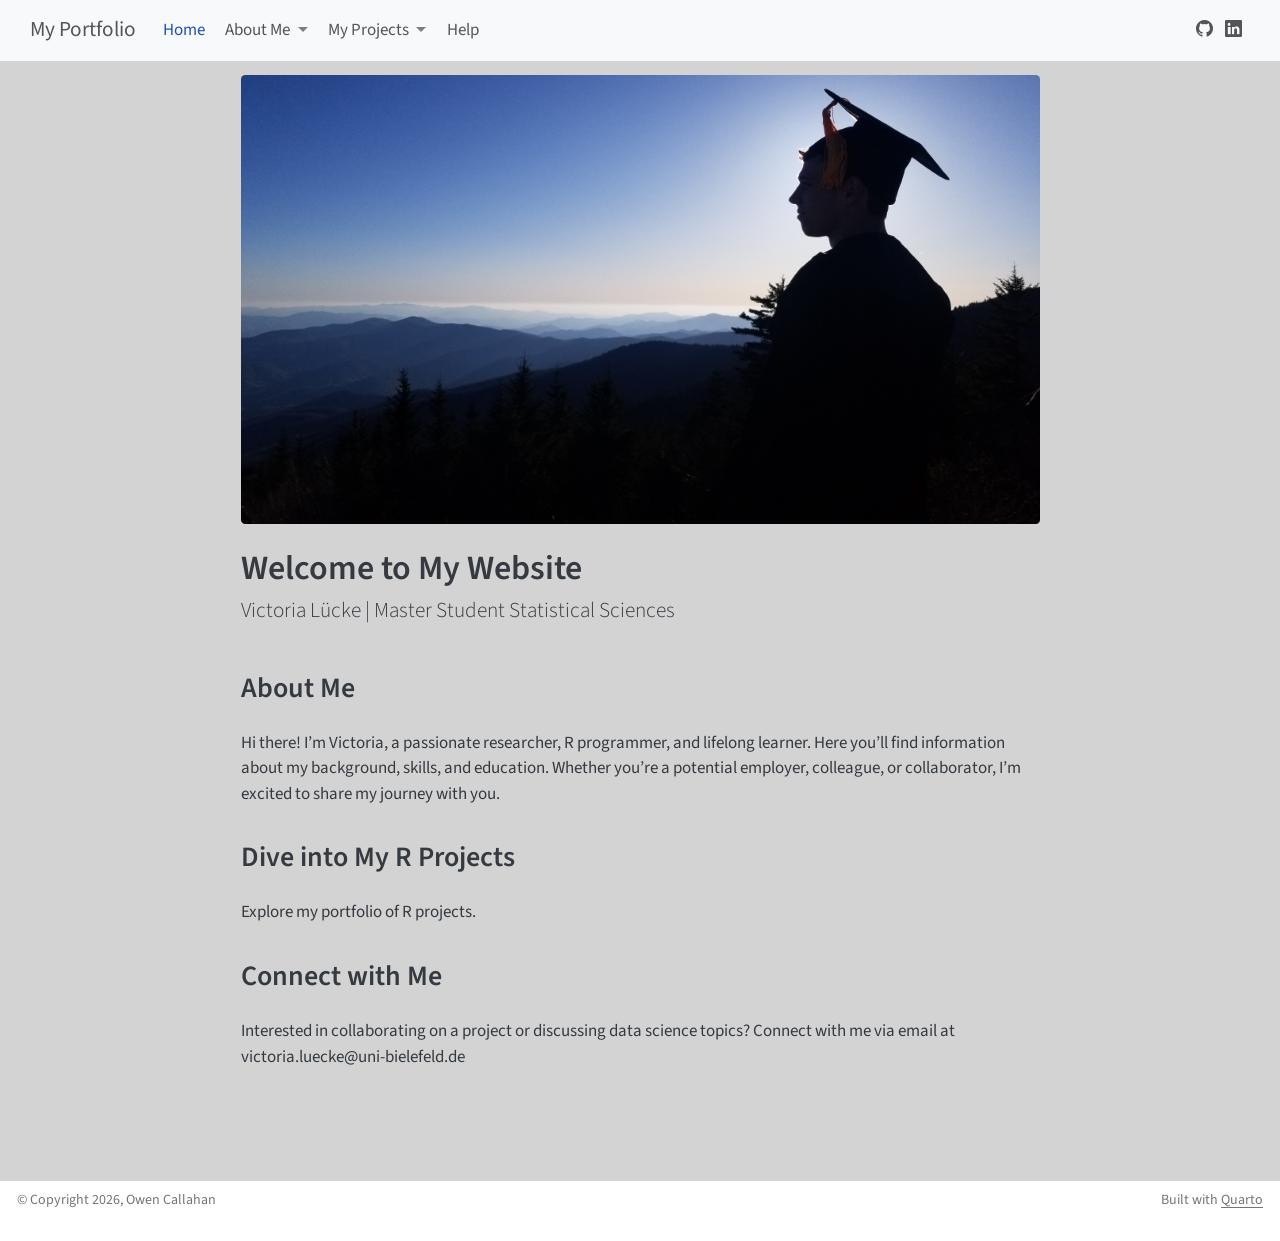
==== docs/index.html @ 85c314d8 "first commit" ====
<!DOCTYPE html>
<html xmlns="http://www.w3.org/1999/xhtml" lang="en" xml:lang="en"><head>

<meta charset="utf-8">
<meta name="generator" content="quarto-1.8.27">

<meta name="viewport" content="width=device-width, initial-scale=1.0, user-scalable=yes">


<title>Welcome to My Website – My Portfolio</title>
<style>
code{white-space: pre-wrap;}
span.smallcaps{font-variant: small-caps;}
div.columns{display: flex; gap: min(4vw, 1.5em);}
div.column{flex: auto; overflow-x: auto;}
div.hanging-indent{margin-left: 1.5em; text-indent: -1.5em;}
ul.task-list{list-style: none;}
ul.task-list li input[type="checkbox"] {
  width: 0.8em;
  margin: 0 0.8em 0.2em -1em; /* quarto-specific, see https://github.com/quarto-dev/quarto-cli/issues/4556 */ 
  vertical-align: middle;
}
</style>


<script src="site_libs/quarto-nav/quarto-nav.js"></script>
<script src="site_libs/quarto-nav/headroom.min.js"></script>
<script src="site_libs/clipboard/clipboard.min.js"></script>
<script src="site_libs/quarto-search/autocomplete.umd.js"></script>
<script src="site_libs/quarto-search/fuse.min.js"></script>
<script src="site_libs/quarto-search/quarto-search.js"></script>
<meta name="quarto:offset" content="./">
<script src="site_libs/quarto-html/quarto.js" type="module"></script>
<script src="site_libs/quarto-html/tabsets/tabsets.js" type="module"></script>
<script src="site_libs/quarto-html/axe/axe-check.js" type="module"></script>
<script src="site_libs/quarto-html/popper.min.js"></script>
<script src="site_libs/quarto-html/tippy.umd.min.js"></script>
<link href="site_libs/quarto-html/tippy.css" rel="stylesheet">
<link href="site_libs/quarto-html/quarto-syntax-highlighting-ed96de9b727972fe78a7b5d16c58bf87.css" rel="stylesheet" id="quarto-text-highlighting-styles">
<script src="site_libs/bootstrap/bootstrap.min.js"></script>
<link href="site_libs/bootstrap/bootstrap-icons.css" rel="stylesheet">
<link href="site_libs/bootstrap/bootstrap-63fce1a2a72a3b06220822d30083bca0.min.css" rel="stylesheet" append-hash="true" id="quarto-bootstrap" data-mode="light">
<script id="quarto-search-options" type="application/json">{
  "location": "navbar",
  "copy-button": false,
  "collapse-after": 3,
  "panel-placement": "end",
  "type": "overlay",
  "limit": 50,
  "keyboard-shortcut": [
    "f",
    "/",
    "s"
  ],
  "show-item-context": false,
  "language": {
    "search-no-results-text": "No results",
    "search-matching-documents-text": "matching documents",
    "search-copy-link-title": "Copy link to search",
    "search-hide-matches-text": "Hide additional matches",
    "search-more-match-text": "more match in this document",
    "search-more-matches-text": "more matches in this document",
    "search-clear-button-title": "Clear",
    "search-text-placeholder": "",
    "search-detached-cancel-button-title": "Cancel",
    "search-submit-button-title": "Submit",
    "search-label": "Search"
  }
}</script>


</head>

<body class="nav-fixed fullcontent quarto-light">

<div id="quarto-search-results"></div>
  <header id="quarto-header" class="headroom fixed-top">
    <nav class="navbar navbar-expand-lg " data-bs-theme="dark">
      <div class="navbar-container container-fluid">
      <div class="navbar-brand-container mx-auto">
    <a class="navbar-brand" href="./index.html">
    <span class="navbar-title">My Portfolio</span>
    </a>
  </div>
            <div id="quarto-search" class="" title="Search"></div>
          <button class="navbar-toggler" type="button" data-bs-toggle="collapse" data-bs-target="#navbarCollapse" aria-controls="navbarCollapse" role="menu" aria-expanded="false" aria-label="Toggle navigation" onclick="if (window.quartoToggleHeadroom) { window.quartoToggleHeadroom(); }">
  <span class="navbar-toggler-icon"></span>
</button>
          <div class="collapse navbar-collapse" id="navbarCollapse">
            <ul class="navbar-nav navbar-nav-scroll me-auto">
  <li class="nav-item">
    <a class="nav-link active" href="./index.html" aria-current="page"> 
<span class="menu-text">Home</span></a>
  </li>  
  <li class="nav-item dropdown ">
    <a class="nav-link dropdown-toggle" href="#" id="nav-menu-about-me" role="link" data-bs-toggle="dropdown" aria-expanded="false">
 <span class="menu-text">About Me</span>
    </a>
    <ul class="dropdown-menu" aria-labelledby="nav-menu-about-me">    
        <li>
    <a class="dropdown-item" href="./about.html">
 <span class="dropdown-text">My Resume</span></a>
  </li>  
        <li>
    <a class="dropdown-item" href="./active.html">
 <span class="dropdown-text">Political &amp; Environmental Activism</span></a>
  </li>  
    </ul>
  </li>
  <li class="nav-item dropdown ">
    <a class="nav-link dropdown-toggle" href="#" id="nav-menu-my-projects" role="link" data-bs-toggle="dropdown" aria-expanded="false">
 <span class="menu-text">My Projects</span>
    </a>
    <ul class="dropdown-menu" aria-labelledby="nav-menu-my-projects">    
        <li>
    <a class="dropdown-item" href="./proj1.html">
 <span class="dropdown-text">R-Course</span></a>
  </li>  
    </ul>
  </li>
  <li class="nav-item">
    <a class="nav-link" href="./help.html"> 
<span class="menu-text">Help</span></a>
  </li>  
</ul>
          </div> <!-- /navcollapse -->
            <div class="quarto-navbar-tools">
    <a href="https://github.com/0-cal/my-portfolio" title="" class="quarto-navigation-tool px-1" aria-label=""><i class="bi bi-github"></i></a>
    <a href="" title="" class="quarto-navigation-tool px-1" aria-label=""><i class="bi bi-linkedin"></i></a>
</div>
      </div> <!-- /container-fluid -->
    </nav>
</header>
<!-- content -->
<div id="quarto-content" class="quarto-container page-columns page-rows-contents page-layout-article page-navbar">
<!-- sidebar -->
<!-- margin-sidebar -->
    
<!-- main -->
<div class="quarto-about-marquee">
  <div class="about-image-container">
    <img src="images/IMG_7437 copy-02.JPG" class="about-image
  rounded " style="width: 100%;">
  </div>
  <div class="about-contents">
    <header id="title-block-header" class="quarto-title-block default">
<div class="quarto-title">
<h1 class="title">Welcome to My Website</h1>
<p class="subtitle lead">Victoria Lücke | Master Student Statistical Sciences</p>
</div>
<div class="quarto-title-meta">
  </div>
</header> <main class="content" id="quarto-document-content">
<section id="about-me" class="level2">
<h2 data-anchor-id="about-me">About Me</h2>
<p>Hi there! I’m Victoria, a passionate researcher, R programmer, and lifelong learner. Here you’ll find information about my background, skills, and education. Whether you’re a potential employer, colleague, or collaborator, I’m excited to share my journey with you.</p>
</section>
<section id="dive-into-my-r-projects" class="level2">
<h2 data-anchor-id="dive-into-my-r-projects">Dive into My R Projects</h2>
<p>Explore my portfolio of R projects.</p>
</section>
<section id="connect-with-me" class="level2">
<h2 data-anchor-id="connect-with-me">Connect with Me</h2>
<p>Interested in collaborating on a project or discussing data science topics? Connect with me via email at victoria.luecke@uni-bielefeld.de</p>


</section>
</main> 
  </div>
</div>
 <!-- /main -->
<script id="quarto-html-after-body" type="application/javascript">
  window.document.addEventListener("DOMContentLoaded", function (event) {
    const isCodeAnnotation = (el) => {
      for (const clz of el.classList) {
        if (clz.startsWith('code-annotation-')) {                     
          return true;
        }
      }
      return false;
    }
    const onCopySuccess = function(e) {
      // button target
      const button = e.trigger;
      // don't keep focus
      button.blur();
      // flash "checked"
      button.classList.add('code-copy-button-checked');
      var currentTitle = button.getAttribute("title");
      button.setAttribute("title", "Copied!");
      let tooltip;
      if (window.bootstrap) {
        button.setAttribute("data-bs-toggle", "tooltip");
        button.setAttribute("data-bs-placement", "left");
        button.setAttribute("data-bs-title", "Copied!");
        tooltip = new bootstrap.Tooltip(button, 
          { trigger: "manual", 
            customClass: "code-copy-button-tooltip",
            offset: [0, -8]});
        tooltip.show();    
      }
      setTimeout(function() {
        if (tooltip) {
          tooltip.hide();
          button.removeAttribute("data-bs-title");
          button.removeAttribute("data-bs-toggle");
          button.removeAttribute("data-bs-placement");
        }
        button.setAttribute("title", currentTitle);
        button.classList.remove('code-copy-button-checked');
      }, 1000);
      // clear code selection
      e.clearSelection();
    }
    const getTextToCopy = function(trigger) {
      const outerScaffold = trigger.parentElement.cloneNode(true);
      const codeEl = outerScaffold.querySelector('code');
      for (const childEl of codeEl.children) {
        if (isCodeAnnotation(childEl)) {
          childEl.remove();
        }
      }
      return codeEl.innerText;
    }
    const clipboard = new window.ClipboardJS('.code-copy-button:not([data-in-quarto-modal])', {
      text: getTextToCopy
    });
    clipboard.on('success', onCopySuccess);
    if (window.document.getElementById('quarto-embedded-source-code-modal')) {
      const clipboardModal = new window.ClipboardJS('.code-copy-button[data-in-quarto-modal]', {
        text: getTextToCopy,
        container: window.document.getElementById('quarto-embedded-source-code-modal')
      });
      clipboardModal.on('success', onCopySuccess);
    }
      var localhostRegex = new RegExp(/^(?:http|https):\/\/localhost\:?[0-9]*\//);
      var mailtoRegex = new RegExp(/^mailto:/);
        var filterRegex = new RegExp('/' + window.location.host + '/');
      var isInternal = (href) => {
          return filterRegex.test(href) || localhostRegex.test(href) || mailtoRegex.test(href);
      }
      // Inspect non-navigation links and adorn them if external
     var links = window.document.querySelectorAll('a[href]:not(.nav-link):not(.navbar-brand):not(.toc-action):not(.sidebar-link):not(.sidebar-item-toggle):not(.pagination-link):not(.no-external):not([aria-hidden]):not(.dropdown-item):not(.quarto-navigation-tool):not(.about-link)');
      for (var i=0; i<links.length; i++) {
        const link = links[i];
        if (!isInternal(link.href)) {
          // undo the damage that might have been done by quarto-nav.js in the case of
          // links that we want to consider external
          if (link.dataset.originalHref !== undefined) {
            link.href = link.dataset.originalHref;
          }
        }
      }
    function tippyHover(el, contentFn, onTriggerFn, onUntriggerFn) {
      const config = {
        allowHTML: true,
        maxWidth: 500,
        delay: 100,
        arrow: false,
        appendTo: function(el) {
            return el.parentElement;
        },
        interactive: true,
        interactiveBorder: 10,
        theme: 'quarto',
        placement: 'bottom-start',
      };
      if (contentFn) {
        config.content = contentFn;
      }
      if (onTriggerFn) {
        config.onTrigger = onTriggerFn;
      }
      if (onUntriggerFn) {
        config.onUntrigger = onUntriggerFn;
      }
      window.tippy(el, config); 
    }
    const noterefs = window.document.querySelectorAll('a[role="doc-noteref"]');
    for (var i=0; i<noterefs.length; i++) {
      const ref = noterefs[i];
      tippyHover(ref, function() {
        // use id or data attribute instead here
        let href = ref.getAttribute('data-footnote-href') || ref.getAttribute('href');
        try { href = new URL(href).hash; } catch {}
        const id = href.replace(/^#\/?/, "");
        const note = window.document.getElementById(id);
        if (note) {
          return note.innerHTML;
        } else {
          return "";
        }
      });
    }
    const xrefs = window.document.querySelectorAll('a.quarto-xref');
    const processXRef = (id, note) => {
      // Strip column container classes
      const stripColumnClz = (el) => {
        el.classList.remove("page-full", "page-columns");
        if (el.children) {
          for (const child of el.children) {
            stripColumnClz(child);
          }
        }
      }
      stripColumnClz(note)
      if (id === null || id.startsWith('sec-')) {
        // Special case sections, only their first couple elements
        const container = document.createElement("div");
        if (note.children && note.children.length > 2) {
          container.appendChild(note.children[0].cloneNode(true));
          for (let i = 1; i < note.children.length; i++) {
            const child = note.children[i];
            if (child.tagName === "P" && child.innerText === "") {
              continue;
            } else {
              container.appendChild(child.cloneNode(true));
              break;
            }
          }
          if (window.Quarto?.typesetMath) {
            window.Quarto.typesetMath(container);
          }
          return container.innerHTML
        } else {
          if (window.Quarto?.typesetMath) {
            window.Quarto.typesetMath(note);
          }
          return note.innerHTML;
        }
      } else {
        // Remove any anchor links if they are present
        const anchorLink = note.querySelector('a.anchorjs-link');
        if (anchorLink) {
          anchorLink.remove();
        }
        if (window.Quarto?.typesetMath) {
          window.Quarto.typesetMath(note);
        }
        if (note.classList.contains("callout")) {
          return note.outerHTML;
        } else {
          return note.innerHTML;
        }
      }
    }
    for (var i=0; i<xrefs.length; i++) {
      const xref = xrefs[i];
      tippyHover(xref, undefined, function(instance) {
        instance.disable();
        let url = xref.getAttribute('href');
        let hash = undefined; 
        if (url.startsWith('#')) {
          hash = url;
        } else {
          try { hash = new URL(url).hash; } catch {}
        }
        if (hash) {
          const id = hash.replace(/^#\/?/, "");
          const note = window.document.getElementById(id);
          if (note !== null) {
            try {
              const html = processXRef(id, note.cloneNode(true));
              instance.setContent(html);
            } finally {
              instance.enable();
              instance.show();
            }
          } else {
            // See if we can fetch this
            fetch(url.split('#')[0])
            .then(res => res.text())
            .then(html => {
              const parser = new DOMParser();
              const htmlDoc = parser.parseFromString(html, "text/html");
              const note = htmlDoc.getElementById(id);
              if (note !== null) {
                const html = processXRef(id, note);
                instance.setContent(html);
              } 
            }).finally(() => {
              instance.enable();
              instance.show();
            });
          }
        } else {
          // See if we can fetch a full url (with no hash to target)
          // This is a special case and we should probably do some content thinning / targeting
          fetch(url)
          .then(res => res.text())
          .then(html => {
            const parser = new DOMParser();
            const htmlDoc = parser.parseFromString(html, "text/html");
            const note = htmlDoc.querySelector('main.content');
            if (note !== null) {
              // This should only happen for chapter cross references
              // (since there is no id in the URL)
              // remove the first header
              if (note.children.length > 0 && note.children[0].tagName === "HEADER") {
                note.children[0].remove();
              }
              const html = processXRef(null, note);
              instance.setContent(html);
            } 
          }).finally(() => {
            instance.enable();
            instance.show();
          });
        }
      }, function(instance) {
      });
    }
        let selectedAnnoteEl;
        const selectorForAnnotation = ( cell, annotation) => {
          let cellAttr = 'data-code-cell="' + cell + '"';
          let lineAttr = 'data-code-annotation="' +  annotation + '"';
          const selector = 'span[' + cellAttr + '][' + lineAttr + ']';
          return selector;
        }
        const selectCodeLines = (annoteEl) => {
          const doc = window.document;
          const targetCell = annoteEl.getAttribute("data-target-cell");
          const targetAnnotation = annoteEl.getAttribute("data-target-annotation");
          const annoteSpan = window.document.querySelector(selectorForAnnotation(targetCell, targetAnnotation));
          const lines = annoteSpan.getAttribute("data-code-lines").split(",");
          const lineIds = lines.map((line) => {
            return targetCell + "-" + line;
          })
          let top = null;
          let height = null;
          let parent = null;
          if (lineIds.length > 0) {
              //compute the position of the single el (top and bottom and make a div)
              const el = window.document.getElementById(lineIds[0]);
              top = el.offsetTop;
              height = el.offsetHeight;
              parent = el.parentElement.parentElement;
            if (lineIds.length > 1) {
              const lastEl = window.document.getElementById(lineIds[lineIds.length - 1]);
              const bottom = lastEl.offsetTop + lastEl.offsetHeight;
              height = bottom - top;
            }
            if (top !== null && height !== null && parent !== null) {
              // cook up a div (if necessary) and position it 
              let div = window.document.getElementById("code-annotation-line-highlight");
              if (div === null) {
                div = window.document.createElement("div");
                div.setAttribute("id", "code-annotation-line-highlight");
                div.style.position = 'absolute';
                parent.appendChild(div);
              }
              div.style.top = top - 2 + "px";
              div.style.height = height + 4 + "px";
              div.style.left = 0;
              let gutterDiv = window.document.getElementById("code-annotation-line-highlight-gutter");
              if (gutterDiv === null) {
                gutterDiv = window.document.createElement("div");
                gutterDiv.setAttribute("id", "code-annotation-line-highlight-gutter");
                gutterDiv.style.position = 'absolute';
                const codeCell = window.document.getElementById(targetCell);
                const gutter = codeCell.querySelector('.code-annotation-gutter');
                gutter.appendChild(gutterDiv);
              }
              gutterDiv.style.top = top - 2 + "px";
              gutterDiv.style.height = height + 4 + "px";
            }
            selectedAnnoteEl = annoteEl;
          }
        };
        const unselectCodeLines = () => {
          const elementsIds = ["code-annotation-line-highlight", "code-annotation-line-highlight-gutter"];
          elementsIds.forEach((elId) => {
            const div = window.document.getElementById(elId);
            if (div) {
              div.remove();
            }
          });
          selectedAnnoteEl = undefined;
        };
          // Handle positioning of the toggle
      window.addEventListener(
        "resize",
        throttle(() => {
          elRect = undefined;
          if (selectedAnnoteEl) {
            selectCodeLines(selectedAnnoteEl);
          }
        }, 10)
      );
      function throttle(fn, ms) {
      let throttle = false;
      let timer;
        return (...args) => {
          if(!throttle) { // first call gets through
              fn.apply(this, args);
              throttle = true;
          } else { // all the others get throttled
              if(timer) clearTimeout(timer); // cancel #2
              timer = setTimeout(() => {
                fn.apply(this, args);
                timer = throttle = false;
              }, ms);
          }
        };
      }
        // Attach click handler to the DT
        const annoteDls = window.document.querySelectorAll('dt[data-target-cell]');
        for (const annoteDlNode of annoteDls) {
          annoteDlNode.addEventListener('click', (event) => {
            const clickedEl = event.target;
            if (clickedEl !== selectedAnnoteEl) {
              unselectCodeLines();
              const activeEl = window.document.querySelector('dt[data-target-cell].code-annotation-active');
              if (activeEl) {
                activeEl.classList.remove('code-annotation-active');
              }
              selectCodeLines(clickedEl);
              clickedEl.classList.add('code-annotation-active');
            } else {
              // Unselect the line
              unselectCodeLines();
              clickedEl.classList.remove('code-annotation-active');
            }
          });
        }
    const findCites = (el) => {
      const parentEl = el.parentElement;
      if (parentEl) {
        const cites = parentEl.dataset.cites;
        if (cites) {
          return {
            el,
            cites: cites.split(' ')
          };
        } else {
          return findCites(el.parentElement)
        }
      } else {
        return undefined;
      }
    };
    var bibliorefs = window.document.querySelectorAll('a[role="doc-biblioref"]');
    for (var i=0; i<bibliorefs.length; i++) {
      const ref = bibliorefs[i];
      const citeInfo = findCites(ref);
      if (citeInfo) {
        tippyHover(citeInfo.el, function() {
          var popup = window.document.createElement('div');
          citeInfo.cites.forEach(function(cite) {
            var citeDiv = window.document.createElement('div');
            citeDiv.classList.add('hanging-indent');
            citeDiv.classList.add('csl-entry');
            var biblioDiv = window.document.getElementById('ref-' + cite);
            if (biblioDiv) {
              citeDiv.innerHTML = biblioDiv.innerHTML;
            }
            popup.appendChild(citeDiv);
          });
          return popup.innerHTML;
        });
      }
    }
  });
  </script>
</div> <!-- /content -->
<footer class="footer">
  <div class="nav-footer">
    <div class="nav-footer-left">
<p>© Copyright 2026, Owen Callahan</p>
</div>   
    <div class="nav-footer-center">
      &nbsp;
    </div>
    <div class="nav-footer-right">
<p>Built with <a href="https://quarto.org/">Quarto</a></p>
</div>
  </div>
</footer>




</body></html>
---- docs/site_libs/quarto-html/tippy.css ----
.tippy-box[data-animation=fade][data-state=hidden]{opacity:0}[data-tippy-root]{max-width:calc(100vw - 10px)}.tippy-box{position:relative;background-color:#333;color:#fff;border-radius:4px;font-size:14px;line-height:1.4;white-space:normal;outline:0;transition-property:transform,visibility,opacity}.tippy-box[data-placement^=top]>.tippy-arrow{bottom:0}.tippy-box[data-placement^=top]>.tippy-arrow:before{bottom:-7px;left:0;border-width:8px 8px 0;border-top-color:initial;transform-origin:center top}.tippy-box[data-placement^=bottom]>.tippy-arrow{top:0}.tippy-box[data-placement^=bottom]>.tippy-arrow:before{top:-7px;left:0;border-width:0 8px 8px;border-bottom-color:initial;transform-origin:center bottom}.tippy-box[data-placement^=left]>.tippy-arrow{right:0}.tippy-box[data-placement^=left]>.tippy-arrow:before{border-width:8px 0 8px 8px;border-left-color:initial;right:-7px;transform-origin:center left}.tippy-box[data-placement^=right]>.tippy-arrow{left:0}.tippy-box[data-placement^=right]>.tippy-arrow:before{left:-7px;border-width:8px 8px 8px 0;border-right-color:initial;transform-origin:center right}.tippy-box[data-inertia][data-state=visible]{transition-timing-function:cubic-bezier(.54,1.5,.38,1.11)}.tippy-arrow{width:16px;height:16px;color:#333}.tippy-arrow:before{content:"";position:absolute;border-color:transparent;border-style:solid}.tippy-content{position:relative;padding:5px 9px;z-index:1}
---- docs/site_libs/quarto-html/quarto-syntax-highlighting-ed96de9b727972fe78a7b5d16c58bf87.css ----
/* quarto syntax highlight colors */
:root {
  --quarto-hl-ot-color: #003B4F;
  --quarto-hl-at-color: #657422;
  --quarto-hl-ss-color: #20794D;
  --quarto-hl-an-color: #5E5E5E;
  --quarto-hl-fu-color: #4758AB;
  --quarto-hl-st-color: #20794D;
  --quarto-hl-cf-color: #003B4F;
  --quarto-hl-op-color: #5E5E5E;
  --quarto-hl-er-color: #AD0000;
  --quarto-hl-bn-color: #AD0000;
  --quarto-hl-al-color: #AD0000;
  --quarto-hl-va-color: #111111;
  --quarto-hl-bu-color: inherit;
  --quarto-hl-ex-color: inherit;
  --quarto-hl-pp-color: #AD0000;
  --quarto-hl-in-color: #5E5E5E;
  --quarto-hl-vs-color: #20794D;
  --quarto-hl-wa-color: #5E5E5E;
  --quarto-hl-do-color: #5E5E5E;
  --quarto-hl-im-color: #00769E;
  --quarto-hl-ch-color: #20794D;
  --quarto-hl-dt-color: #AD0000;
  --quarto-hl-fl-color: #AD0000;
  --quarto-hl-co-color: #5E5E5E;
  --quarto-hl-cv-color: #5E5E5E;
  --quarto-hl-cn-color: #8f5902;
  --quarto-hl-sc-color: #5E5E5E;
  --quarto-hl-dv-color: #AD0000;
  --quarto-hl-kw-color: #003B4F;
}

/* other quarto variables */
:root {
  --quarto-font-monospace: SFMono-Regular, Menlo, Monaco, Consolas, "Liberation Mono", "Courier New", monospace;
}

/* syntax highlight based on Pandoc's rules */
pre > code.sourceCode > span {
  color: #003B4F;
}

code.sourceCode > span {
  color: #003B4F;
}

div.sourceCode,
div.sourceCode pre.sourceCode {
  color: #003B4F;
}

/* Normal */
code span {
  color: #003B4F;
}

/* Alert */
code span.al {
  color: #AD0000;
  font-style: inherit;
}

/* Annotation */
code span.an {
  color: #5E5E5E;
  font-style: inherit;
}

/* Attribute */
code span.at {
  color: #657422;
  font-style: inherit;
}

/* BaseN */
code span.bn {
  color: #AD0000;
  font-style: inherit;
}

/* BuiltIn */
code span.bu {
  font-style: inherit;
}

/* ControlFlow */
code span.cf {
  color: #003B4F;
  font-weight: bold;
  font-style: inherit;
}

/* Char */
code span.ch {
  color: #20794D;
  font-style: inherit;
}

/* Constant */
code span.cn {
  color: #8f5902;
  font-style: inherit;
}

/* Comment */
code span.co {
  color: #5E5E5E;
  font-style: inherit;
}

/* CommentVar */
code span.cv {
  color: #5E5E5E;
  font-style: italic;
}

/* Documentation */
code span.do {
  color: #5E5E5E;
  font-style: italic;
}

/* DataType */
code span.dt {
  color: #AD0000;
  font-style: inherit;
}

/* DecVal */
code span.dv {
  color: #AD0000;
  font-style: inherit;
}

/* Error */
code span.er {
  color: #AD0000;
  font-style: inherit;
}

/* Extension */
code span.ex {
  font-style: inherit;
}

/* Float */
code span.fl {
  color: #AD0000;
  font-style: inherit;
}

/* Function */
code span.fu {
  color: #4758AB;
  font-style: inherit;
}

/* Import */
code span.im {
  color: #00769E;
  font-style: inherit;
}

/* Information */
code span.in {
  color: #5E5E5E;
  font-style: inherit;
}

/* Keyword */
code span.kw {
  color: #003B4F;
  font-weight: bold;
  font-style: inherit;
}

/* Operator */
code span.op {
  color: #5E5E5E;
  font-style: inherit;
}

/* Other */
code span.ot {
  color: #003B4F;
  font-style: inherit;
}

/* Preprocessor */
code span.pp {
  color: #AD0000;
  font-style: inherit;
}

/* SpecialChar */
code span.sc {
  color: #5E5E5E;
  font-style: inherit;
}

/* SpecialString */
code span.ss {
  color: #20794D;
  font-style: inherit;
}

/* String */
code span.st {
  color: #20794D;
  font-style: inherit;
}

/* Variable */
code span.va {
  color: #111111;
  font-style: inherit;
}

/* VerbatimString */
code span.vs {
  color: #20794D;
  font-style: inherit;
}

/* Warning */
code span.wa {
  color: #5E5E5E;
  font-style: italic;
}

.prevent-inlining {
  content: "</";
}

/*# sourceMappingURL=0920dd6d7437995b8cdf7429764427b1.css.map */
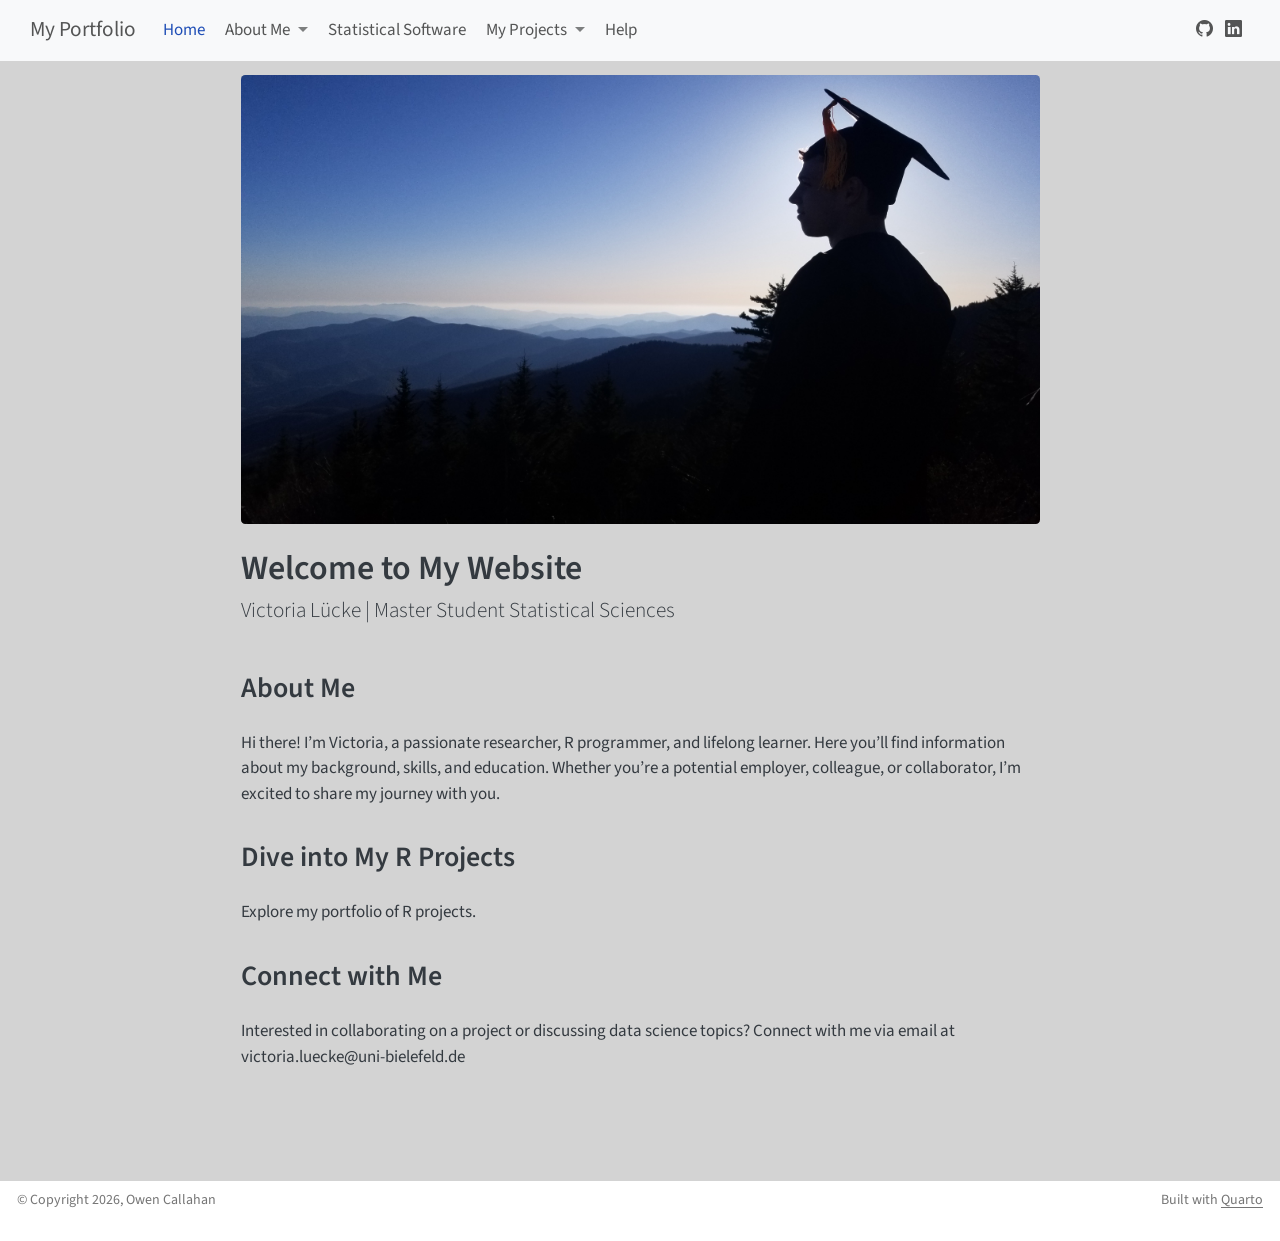
==== commit 2565e00b: "add software page" ====
--- a/docs/index.html
+++ b/docs/index.html
@@ -107,6 +107,10 @@
   </li>  
     </ul>
   </li>
+  <li class="nav-item">
+    <a class="nav-link" href="./software.html"> 
+<span class="menu-text">Statistical Software</span></a>
+  </li>  
   <li class="nav-item dropdown ">
     <a class="nav-link dropdown-toggle" href="#" id="nav-menu-my-projects" role="link" data-bs-toggle="dropdown" aria-expanded="false">
  <span class="menu-text">My Projects</span>
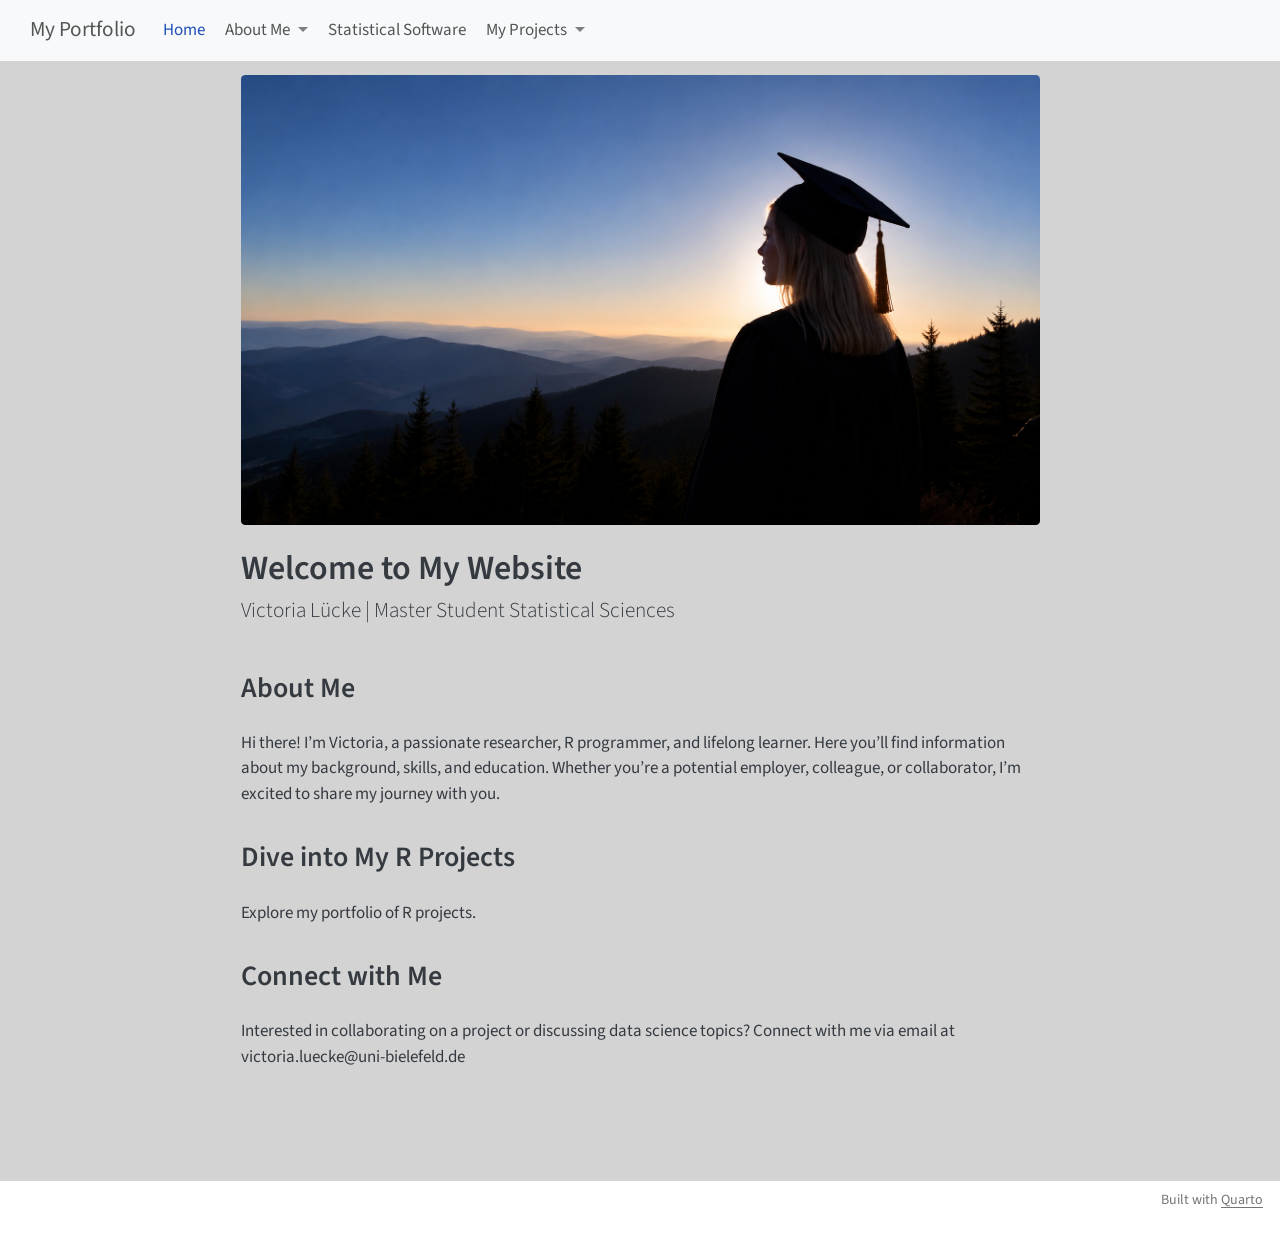
==== commit 52189f9e: "remove navbar icons" ====
--- a/docs/index.html
+++ b/docs/index.html
@@ -26,10 +26,6 @@
 <script src="site_libs/quarto-nav/quarto-nav.js"></script>
 <script src="site_libs/quarto-nav/headroom.min.js"></script>
 <script src="site_libs/clipboard/clipboard.min.js"></script>
-<script src="site_libs/quarto-search/autocomplete.umd.js"></script>
-<script src="site_libs/quarto-search/fuse.min.js"></script>
-<script src="site_libs/quarto-search/quarto-search.js"></script>
-<meta name="quarto:offset" content="./">
 <script src="site_libs/quarto-html/quarto.js" type="module"></script>
 <script src="site_libs/quarto-html/tabsets/tabsets.js" type="module"></script>
 <script src="site_libs/quarto-html/axe/axe-check.js" type="module"></script>
@@ -41,18 +37,6 @@
 <link href="site_libs/bootstrap/bootstrap-icons.css" rel="stylesheet">
 <link href="site_libs/bootstrap/bootstrap-63fce1a2a72a3b06220822d30083bca0.min.css" rel="stylesheet" append-hash="true" id="quarto-bootstrap" data-mode="light">
 <script id="quarto-search-options" type="application/json">{
-  "location": "navbar",
-  "copy-button": false,
-  "collapse-after": 3,
-  "panel-placement": "end",
-  "type": "overlay",
-  "limit": 50,
-  "keyboard-shortcut": [
-    "f",
-    "/",
-    "s"
-  ],
-  "show-item-context": false,
   "language": {
     "search-no-results-text": "No results",
     "search-matching-documents-text": "matching documents",
@@ -82,7 +66,6 @@
     <span class="navbar-title">My Portfolio</span>
     </a>
   </div>
-            <div id="quarto-search" class="" title="Search"></div>
           <button class="navbar-toggler" type="button" data-bs-toggle="collapse" data-bs-target="#navbarCollapse" aria-controls="navbarCollapse" role="menu" aria-expanded="false" aria-label="Toggle navigation" onclick="if (window.quartoToggleHeadroom) { window.quartoToggleHeadroom(); }">
   <span class="navbar-toggler-icon"></span>
 </button>
@@ -122,15 +105,9 @@
   </li>  
     </ul>
   </li>
-  <li class="nav-item">
-    <a class="nav-link" href="./help.html"> 
-<span class="menu-text">Help</span></a>
-  </li>  
 </ul>
           </div> <!-- /navcollapse -->
             <div class="quarto-navbar-tools">
-    <a href="https://github.com/0-cal/my-portfolio" title="" class="quarto-navigation-tool px-1" aria-label=""><i class="bi bi-github"></i></a>
-    <a href="" title="" class="quarto-navigation-tool px-1" aria-label=""><i class="bi bi-linkedin"></i></a>
 </div>
       </div> <!-- /container-fluid -->
     </nav>
@@ -570,8 +547,8 @@
 <footer class="footer">
   <div class="nav-footer">
     <div class="nav-footer-left">
-<p>© Copyright 2026, Owen Callahan</p>
-</div>   
+      &nbsp;
+    </div>   
     <div class="nav-footer-center">
       &nbsp;
     </div>
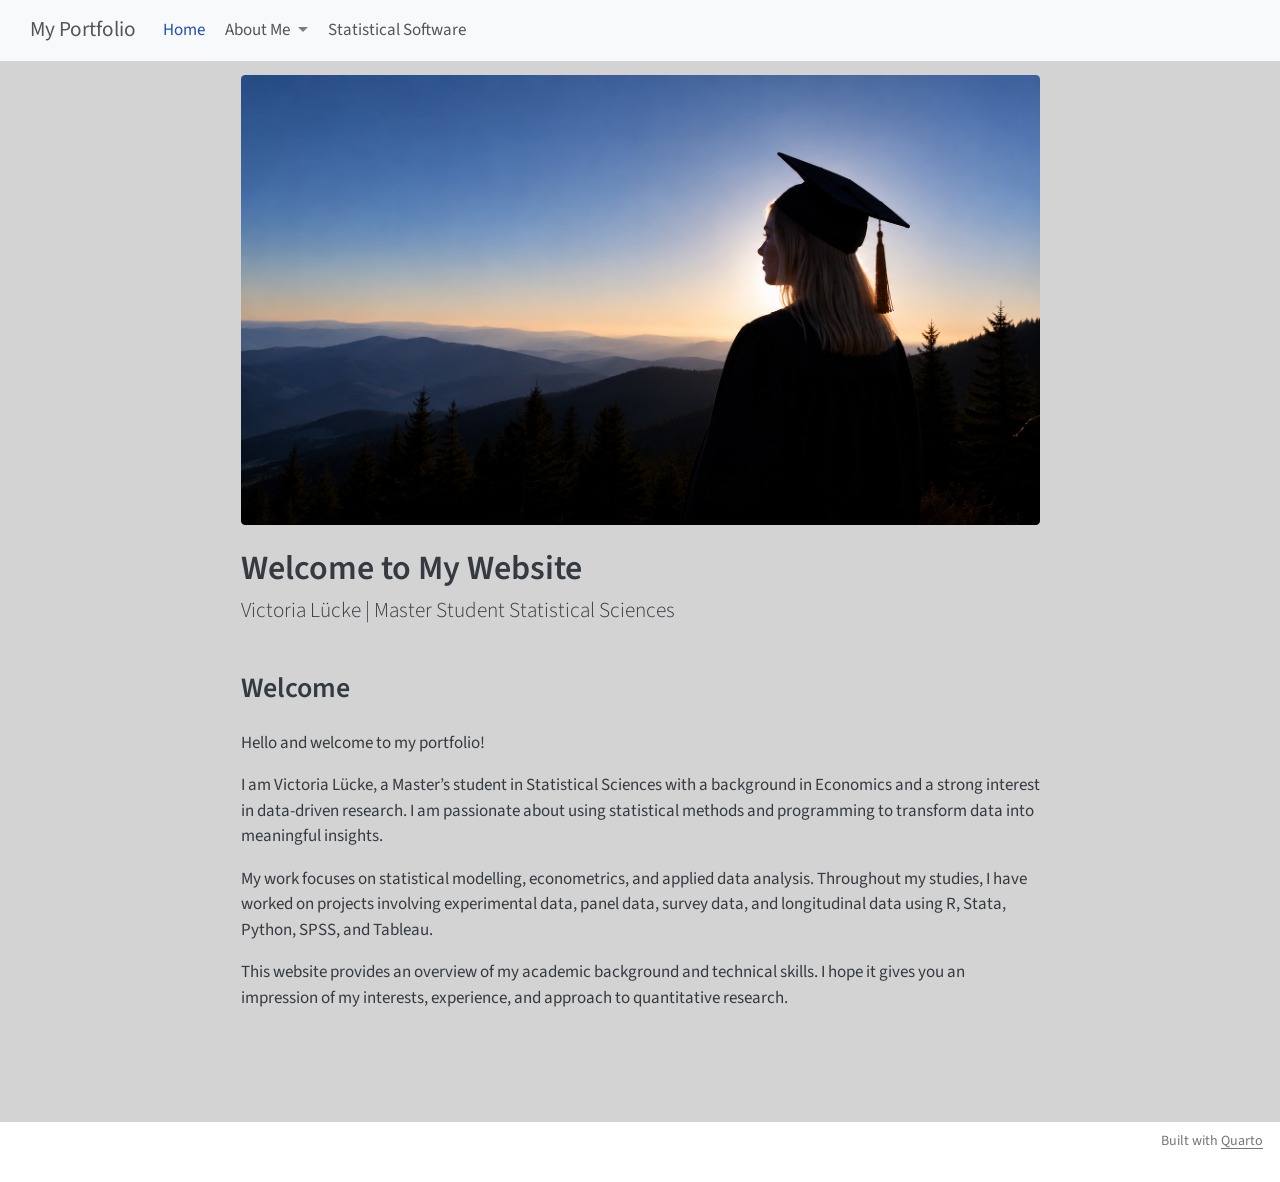
==== commit 10a84069: "update software page" ====
--- a/docs/index.html
+++ b/docs/index.html
@@ -94,17 +94,6 @@
     <a class="nav-link" href="./software.html"> 
 <span class="menu-text">Statistical Software</span></a>
   </li>  
-  <li class="nav-item dropdown ">
-    <a class="nav-link dropdown-toggle" href="#" id="nav-menu-my-projects" role="link" data-bs-toggle="dropdown" aria-expanded="false">
- <span class="menu-text">My Projects</span>
-    </a>
-    <ul class="dropdown-menu" aria-labelledby="nav-menu-my-projects">    
-        <li>
-    <a class="dropdown-item" href="./proj1.html">
- <span class="dropdown-text">R-Course</span></a>
-  </li>  
-    </ul>
-  </li>
 </ul>
           </div> <!-- /navcollapse -->
             <div class="quarto-navbar-tools">
@@ -132,17 +121,12 @@
 <div class="quarto-title-meta">
   </div>
 </header> <main class="content" id="quarto-document-content">
-<section id="about-me" class="level2">
-<h2 data-anchor-id="about-me">About Me</h2>
-<p>Hi there! I’m Victoria, a passionate researcher, R programmer, and lifelong learner. Here you’ll find information about my background, skills, and education. Whether you’re a potential employer, colleague, or collaborator, I’m excited to share my journey with you.</p>
-</section>
-<section id="dive-into-my-r-projects" class="level2">
-<h2 data-anchor-id="dive-into-my-r-projects">Dive into My R Projects</h2>
-<p>Explore my portfolio of R projects.</p>
-</section>
-<section id="connect-with-me" class="level2">
-<h2 data-anchor-id="connect-with-me">Connect with Me</h2>
-<p>Interested in collaborating on a project or discussing data science topics? Connect with me via email at victoria.luecke@uni-bielefeld.de</p>
+<section id="welcome" class="level2">
+<h2 data-anchor-id="welcome">Welcome</h2>
+<p>Hello and welcome to my portfolio!</p>
+<p>I am Victoria Lücke, a Master’s student in Statistical Sciences with a background in Economics and a strong interest in data-driven research. I am passionate about using statistical methods and programming to transform data into meaningful insights.</p>
+<p>My work focuses on statistical modelling, econometrics, and applied data analysis. Throughout my studies, I have worked on projects involving experimental data, panel data, survey data, and longitudinal data using R, Stata, Python, SPSS, and Tableau.</p>
+<p>This website provides an overview of my academic background and technical skills. I hope it gives you an impression of my interests, experience, and approach to quantitative research.</p>
 
 
 </section>
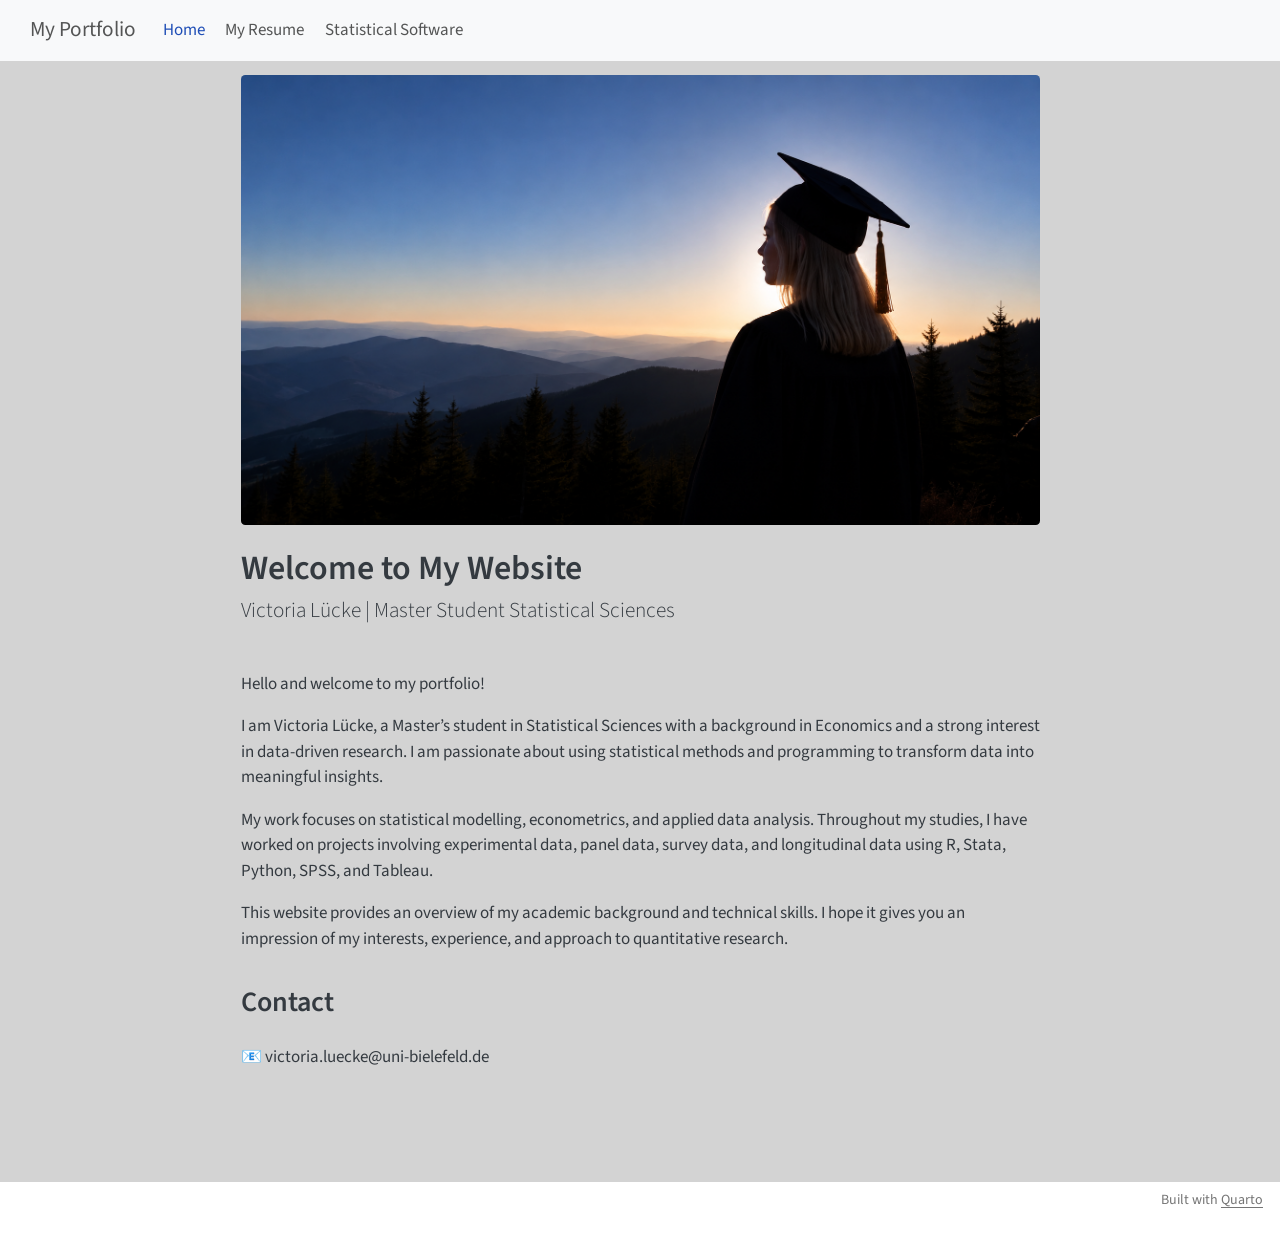
==== commit b0c5bb83: "update website" ====
--- a/docs/index.html
+++ b/docs/index.html
@@ -75,21 +75,10 @@
     <a class="nav-link active" href="./index.html" aria-current="page"> 
 <span class="menu-text">Home</span></a>
   </li>  
-  <li class="nav-item dropdown ">
-    <a class="nav-link dropdown-toggle" href="#" id="nav-menu-about-me" role="link" data-bs-toggle="dropdown" aria-expanded="false">
- <span class="menu-text">About Me</span>
-    </a>
-    <ul class="dropdown-menu" aria-labelledby="nav-menu-about-me">    
-        <li>
-    <a class="dropdown-item" href="./about.html">
- <span class="dropdown-text">My Resume</span></a>
+  <li class="nav-item">
+    <a class="nav-link" href="./about.html"> 
+<span class="menu-text">My Resume</span></a>
   </li>  
-        <li>
-    <a class="dropdown-item" href="./active.html">
- <span class="dropdown-text">Political &amp; Environmental Activism</span></a>
-  </li>  
-    </ul>
-  </li>
   <li class="nav-item">
     <a class="nav-link" href="./software.html"> 
 <span class="menu-text">Statistical Software</span></a>
@@ -121,12 +110,13 @@
 <div class="quarto-title-meta">
   </div>
 </header> <main class="content" id="quarto-document-content">
-<section id="welcome" class="level2">
-<h2 data-anchor-id="welcome">Welcome</h2>
 <p>Hello and welcome to my portfolio!</p>
 <p>I am Victoria Lücke, a Master’s student in Statistical Sciences with a background in Economics and a strong interest in data-driven research. I am passionate about using statistical methods and programming to transform data into meaningful insights.</p>
 <p>My work focuses on statistical modelling, econometrics, and applied data analysis. Throughout my studies, I have worked on projects involving experimental data, panel data, survey data, and longitudinal data using R, Stata, Python, SPSS, and Tableau.</p>
 <p>This website provides an overview of my academic background and technical skills. I hope it gives you an impression of my interests, experience, and approach to quantitative research.</p>
+<section id="contact" class="level2">
+<h2 data-anchor-id="contact">Contact</h2>
+<p>📧 victoria.luecke@uni-bielefeld.de</p>
 
 
 </section>
